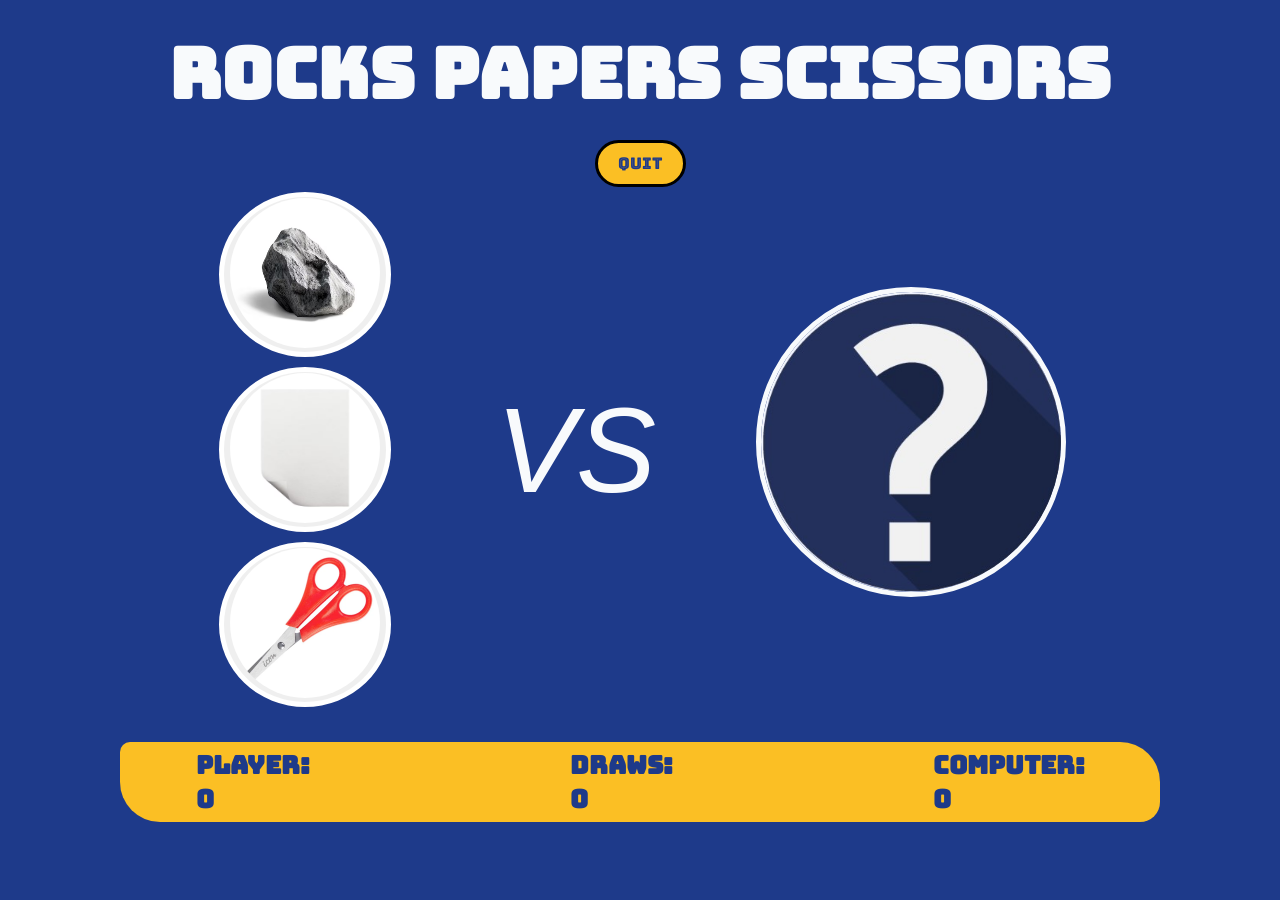
==== Game/game.html @ 2a702264 "Add files via upload" ====
<!DOCTYPE html>
<html lang="en">
<head>
    <meta charset="UTF-8">
    <meta name="viewport" content="width=device-width, initial-scale=1.0">
    <link rel="stylesheet" href="styleGame.css"> 
    <!-- google fonts -->
    <link rel="preconnect" href="https://fonts.googleapis.com">
    <link rel="preconnect" href="https://fonts.gstatic.com" crossorigin>
    <link href="https://fonts.googleapis.com/css2?family=Bungee+Inline&display=swap" rel="stylesheet">   
    
    <title>Welcome to the game!</title>
</head>
<body>  
    <h1>ROCKS PAPERS SCISSORS</h1>
     <a id="quit" href="results.html">QUIT</a>
    <div class="container">
        <div class="buttons">
            <button id="rock" class="button"><img class="img"  src=images/rock.jpg></button>
            <button id="paper" class="button"><img class="img"  src=images/paper.jpg></button>
            <button id="scissors" class="button"><img class="img" src=images/scissors.jpg></button>
        </div>
        <div id="vs">VS</div>
        <div class="reveal"><img id="toReveal" src=images/toreveal.jpg></div>
    </div>
    <div id="counters">
        <div class="counter"> Player: <div class="amount" id="wins"></div></div>
        <div class="counter"> Draws: <div class="amount" id="draws"></div></div>
        <div class="counter"> Computer:<div class="amount" id="losses"></div></div>
        
    </div>
   
<script src="scriptGame.js"></script>
</body>
</html>
---- Game/styleGame.css ----
:root {
  --color-bg: #1E3A8A;
  --color-surface: #3B82F6;
  --color-accent: #FBBF24;
  --color-text: #F8FAFC;
  --color-text-on-accent: #1E3A8A;
  --color-win: #10B981;
  --color-lose: #EF4444;
}

body
{
font-family: "Bungee Inline", sans-serif;
display: flex;
flex-direction: column;
align-items: center;
background: var(--color-bg);
color: var(--color-text);
overflow: hidden;
}

h1
{
    margin: 20px;
    font-size:70px;
}
#quit
{
    text-decoration: none;
    color: var(--color-text-on-accent);
    background-color: var(--color-accent);
    padding: 10px 20px;
    border: 3px solid black;
    border-radius: 100px;
}
#quit:hover
{
    background-color: var(--color-win);
    color: var(--color-bg);
}
.container
{
    display: flex;
    flex-direction: row;
}


.buttons
{
    display: flex;
    flex-direction: column;   
}


.button
{
    margin: 5px; 
    border-radius: 50%;
    border: 5px, solid rgb(255, 255, 255);
    transition: transform 0.1s ease;
}
.button:hover
{
    transform: scale(0.8); 
}
.img 
{
    width: 150px;
    height: 150px; 
    border-radius: 50%;  
}


#toReveal
{
    width:300px;
    height: 300px;
    align-self: center;
    justify-self: center;
    margin-top: 100px;
    border-radius: 200px;
    border:solid 5px var(--color-text);  
}

#vs
{
    align-self: center;
    justify-self: center;
    margin: 100px;
    font-size: 120px;
    font-style: italic;
    font-family: "Arial", sans-serif;
}

#counters
{
    font-size: 25px;
    font-weight: bold;

    margin-top: 30px;
    padding: 20px;
    width: 1000px;
    height: 40px;

    display: flex;
    flex-direction: row;
    align-items: center;
    justify-content: center;

    background: var(--color-accent);
    color:#1E3A8A;
    
    
    border-radius: 10px 40px 20px ;
}
.counter
{
    margin: 0px 130px;
   
}
.amount
{
    justify-self: center;
}
.lightPlayer
{
    color: var(--color-win);   
}
.lightComputer
{
    color: var(--color-lose);
}
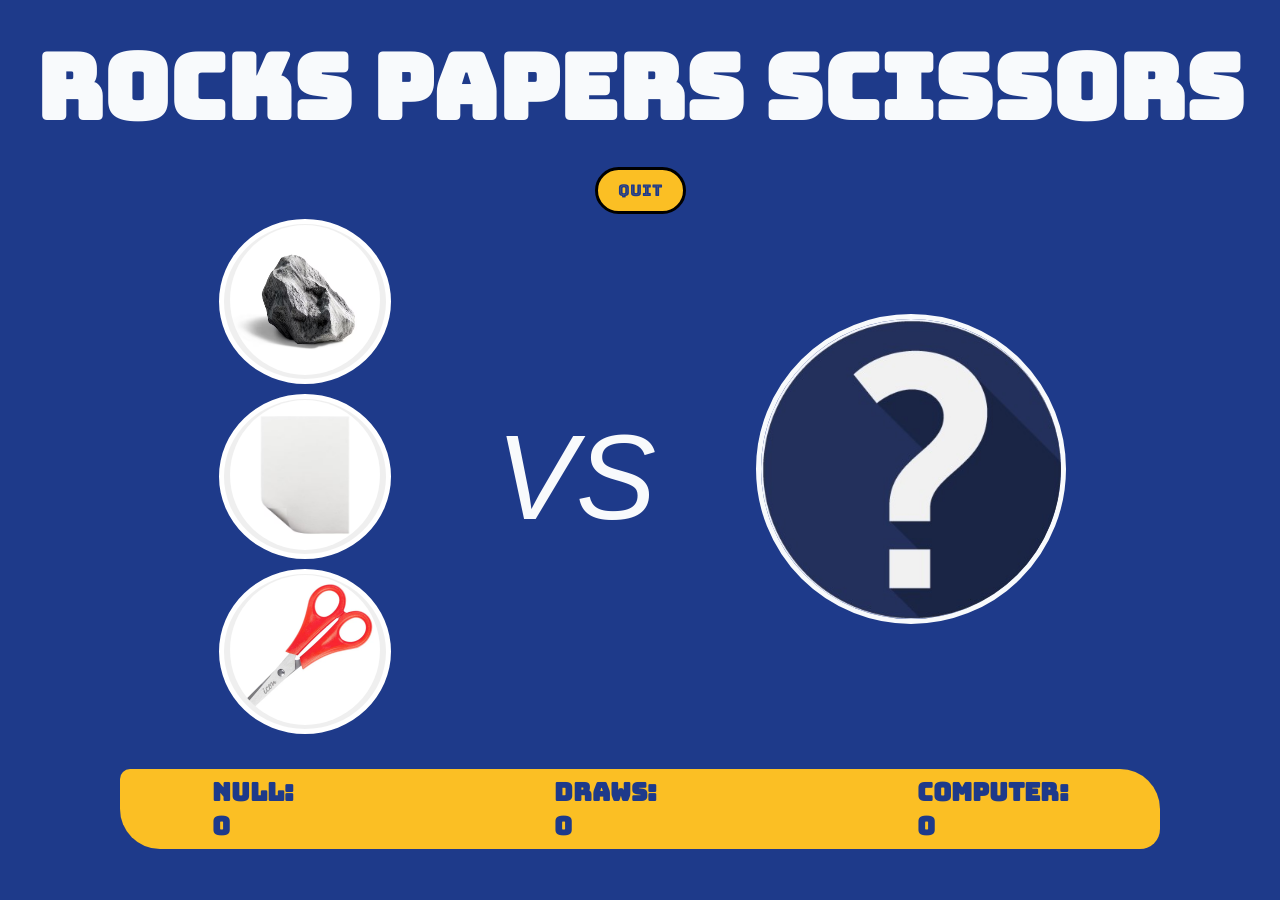
==== commit 771cbe55: "Add files via upload" ====
--- a/Game/game.html
+++ b/Game/game.html
@@ -24,10 +24,9 @@
         <div class="reveal"><img id="toReveal" src=images/toreveal.jpg></div>
     </div>
     <div id="counters">
-        <div class="counter"> Player: <div class="amount" id="wins"></div></div>
+        <div class="counter" id = "playerContainer"> </div>
         <div class="counter"> Draws: <div class="amount" id="draws"></div></div>
-        <div class="counter"> Computer:<div class="amount" id="losses"></div></div>
-        
+        <div class="counter"> Computer:<div class="amount" id="losses"></div></div>    
     </div>
    
 <script src="scriptGame.js"></script>
--- a/Game/styleGame.css
+++ b/Game/styleGame.css
@@ -22,8 +22,11 @@
 h1
 {
     margin: 20px;
-    font-size:70px;
+    font-size:90px;
+    text-align: center;
 }
+
+
 #quit
 {
     text-decoration: none;
@@ -121,6 +124,8 @@
 .amount
 {
     justify-self: center;
+    display: flex;
+    flex-direction: column;
 }
 .lightPlayer
 {
